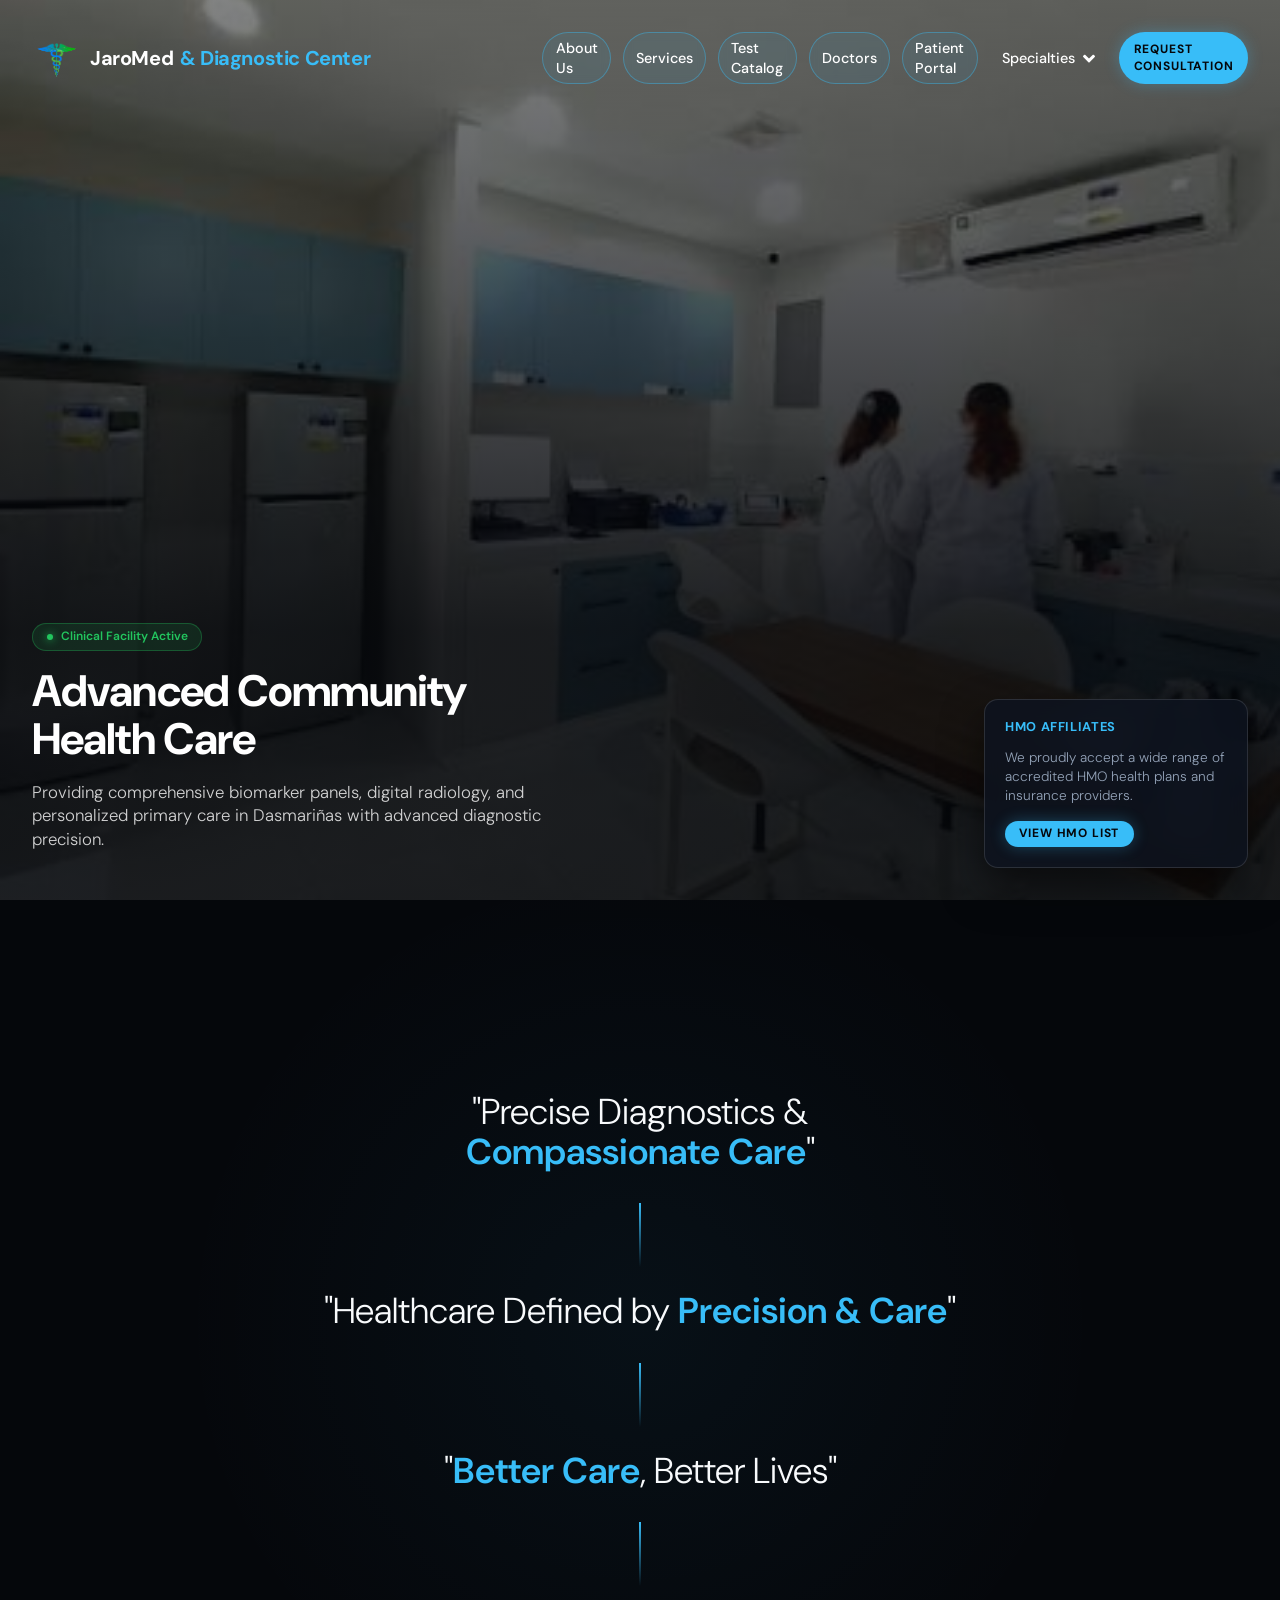
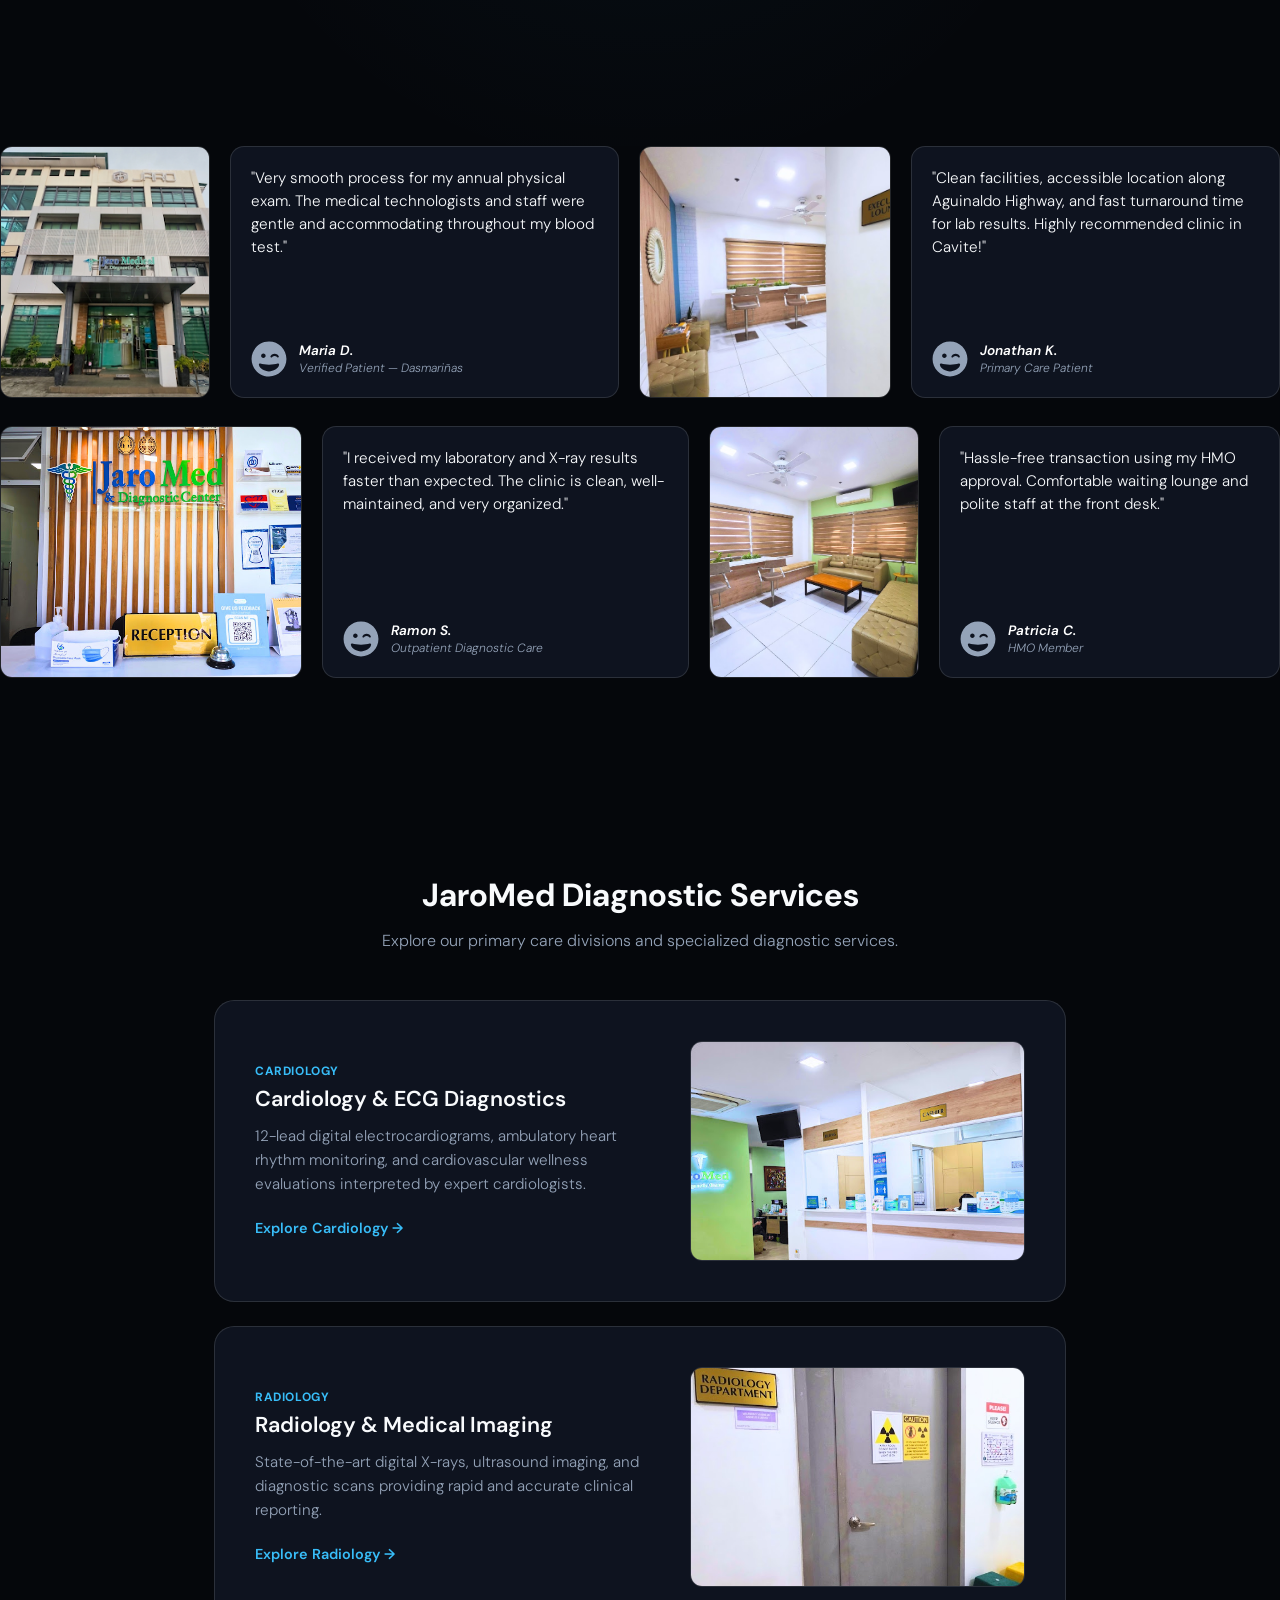
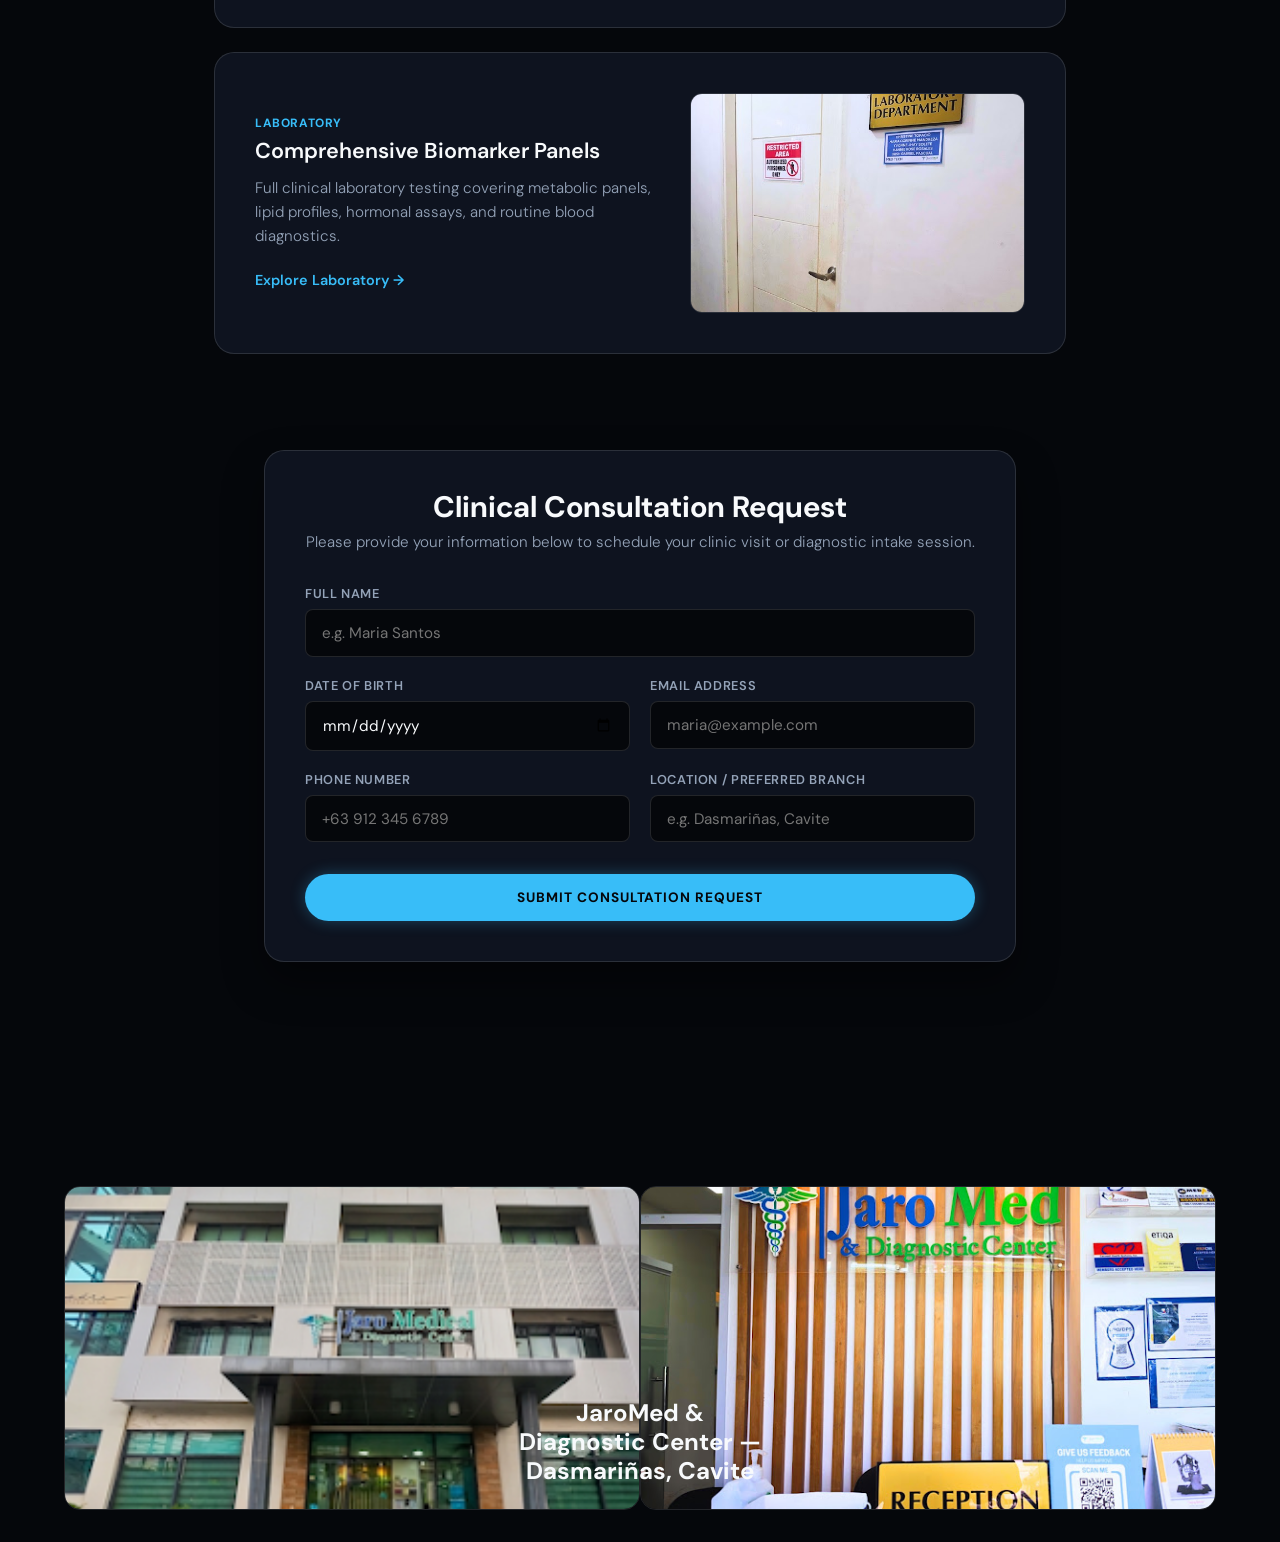
==== index.html @ 4ebae989 "Add files via upload" ====
﻿<!doctype html>
<html lang="en">
  <head>
    <meta charset="UTF-8" />
    <meta name="viewport" content="width=device-width, initial-scale=1.0" />
    <title>JaroMed & Diagnostic Center — Advanced Community Health Care</title>
    <link rel="preconnect" href="https://fonts.googleapis.com" />
    <link rel="preconnect" href="https://fonts.gstatic.com" crossorigin />
    <link
      href="https://fonts.googleapis.com/css2?family=DM+Sans:ital,opsz,wght@0,9..40,100..1000;1,9..40,100..1000&display=swap"
      rel="stylesheet"
    />
    <link rel="stylesheet" href="./style.css" />
    <style>
      /* Inline override to set jaromed-cover.jpg as the hero background */
      .hero {
        background-image:
          linear-gradient(to top, rgba(5, 7, 11, 0.9) 30%, rgba(5, 7, 11, 0.5)),
          url("jaromed-cover.jpg");
      }

      /* Styling for the three slogans in the brand section */
      .brand-slogans-container {
        display: flex;
        flex-direction: column;
        gap: 1.5rem;
        align-items: center;
      }

      .brand-slogan {
        font-weight: 300;
        font-size: 1.85rem;
        margin: 0;
        text-align: center;
        text-wrap: balance;
        color: var(--text-primary);
      }

      .brand-slogan strong {
        color: var(--accent);
        font-weight: 600;
      }
    </style>
  </head>

  <body>
    <header class="hero">
      <div class="logo">
        <img
          src="jaromed-symbol.png"
          alt="JaroMed Logo"
          style="width: 50px; height: 50px; object-fit: contain;"
        />
        <span>
          JaroMed
          <strong class="accent">& Diagnostic Center</strong>
        </span>
      </div>

      <nav class="nav">
        <a class="button button-outline" href="about.html">About Us</a>
        <a class="button button-outline" href="services.html">Services</a>
        <a class="button button-outline" href="catalog.html">Test Catalog</a>
        <a class="button button-outline" href="doctors.html">Doctors</a>
        <a class="button button-outline" href="portal.html">Patient Portal</a>
        <button
          class="button plans-button"
          command="toggle-popover"
          commandfor="menu"
        >
          Specialties
          <svg viewBox="0 0 320 512" width="12" aria-hidden="true">
            <path
              d="M143 352.3L7 216.3c-9.4-9.4-9.4-24.6 0-33.9l22.6-22.6c9.4-9.4 24.6-9.4 33.9 0l96.4 96.4 96.4-96.4c9.4-9.4 24.6-9.4 33.9 0l22.6 22.6c9.4 9.4 9.4 24.6 0 33.9l-136 136c-9.2 9.4-24.4 9.4-33.8 0z"
            />
          </svg>
        </button>
        <!-- Scrolls down to consultation sheet -->
        <a class="button button-solid" href="#consultation-sheet">
          Request Consultation
        </a>
      </nav>

      <div class="intro">
        <div class="status-pill">
          <span class="status-dot"></span>
          Clinical Facility Active
        </div>
        <h1>Advanced Community Health Care</h1>
        <p>
          Providing comprehensive biomarker panels, digital radiology, and personalized primary care in Dasmariñas with advanced diagnostic precision.
        </p>
      </div>

      <div class="invite">
        <div class="promo">
          <h2>HMO Affiliates</h2>
          <p>
            We proudly accept a wide range of accredited HMO health plans and insurance providers.
          </p>
          <a href="hmo.html" class="button button-solid">
            View HMO List
          </a>
        </div>
      </div>

      <!-- Dropdown menu items -->
      <menu id="menu" class="menu" popover>
        <li><a href="#cardiology-ai">Cardiology & ECG</a></li>
        <li><a href="#radiology-imaging">Radiology Division</a></li>
        <li><a href="#biomarker-genomics">Clinical Laboratory</a></li>
      </menu>
    </header>

    <!-- BRAND SECTION WITH THREE SLOGANS -->
    <section class="brand-sentence">
      <div class="brand-slogans-container">
        <h2 class="brand-slogan">
          "Precise Diagnostics & <strong>Compassionate Care</strong>"
        </h2>
        <h2 class="brand-slogan">
          "Healthcare Defined by <strong>Precision & Care</strong>"
        </h2>
        <h2 class="brand-slogan">
          "<strong>Better Care</strong>, Better Lives"
        </h2>
      </div>
    </section>

    <!-- PHOTO CAROUSEL FEATURING REALISTIC LOCAL PATIENT REVIEWS -->
    <section class="photos-and-quotes" id="photos-and-quotes">
      <div class="row row-1">
        <img
          src="jaromed-front.png"
          alt="JaroMed Exterior Facade"
        />
        <blockquote class="quote">
          <p>
            "Very smooth process for my annual physical exam. The medical technologists and staff were gentle and accommodating throughout my blood test."
          </p>

          <cite>
            <svg viewBox="0 0 496 512" width="100" class="avatar">
              <path
                d="M0 256c0 137 111 248 248 248s248-111 248-248S385 8 248 8 0 119 0 256zm200-48c0 17.7-14.3 32-32 32s-32-14.3-32-32 14.3-32 32-32 32 14.3 32 32zm168 25l-9.5-8.5c-14.8-13.2-46.2-13.2-61 0L288 233c-8.3 7.4-21.6.4-19.8-10.8 4-25.2 34.2-42.1 59.9-42.1S384 197 388 222.2c1.6 11-11.5 18.2-20 10.8zm-243.1 87.8C155.1 330.5 200 336 248 336s92.9-5.5 123.1-15.2c11.3-3.7 22.6 6 20.7 17.9-9.2 55-83.2 93.3-143.8 93.3s-134.5-38.3-143.8-93.3c-2-11.9 9.3-21.6 20.7-17.9z"
              />
            </svg>
            <div>
              <div class="name">Maria D.</div>
              <div>Verified Patient — Dasmariñas</div>
            </div>
          </cite>
        </blockquote>
        <img
          src="jaromed-executive-lounge.jpg"
          alt="JaroMed Executive Lounge"
        />
        <blockquote class="quote">
          <p>
            "Clean facilities, accessible location along Aguinaldo Highway, and fast turnaround time for lab results. Highly recommended clinic in Cavite!"
          </p>

          <cite>
            <svg viewBox="0 0 496 512" width="100" class="avatar">
              <path
                d="M0 256c0 137 111 248 248 248s248-111 248-248S385 8 248 8 0 119 0 256zm200-48c0 17.7-14.3 32-32 32s-32-14.3-32-32 14.3-32 32-32 32 14.3 32 32zm168 25l-9.5-8.5c-14.8-13.2-46.2-13.2-61 0L288 233c-8.3 7.4-21.6.4-19.8-10.8 4-25.2 34.2-42.1 59.9-42.1S384 197 388 222.2c1.6 11-11.5 18.2-20 10.8zm-243.1 87.8C155.1 330.5 200 336 248 336s92.9-5.5 123.1-15.2c11.3-3.7 22.6 6 20.7 17.9-9.2 55-83.2 93.3-143.8 93.3s-134.5-38.3-143.8-93.3c-2-11.9 9.3-21.6 20.7-17.9z"
              />
            </svg>
            <div>
              <div class="name">Jonathan K.</div>
              <div>Primary Care Patient</div>
            </div>
          </cite>
        </blockquote>
      </div>

      <div class="row row-2">
        <img
          src="jaromed-reception.jpg"
          alt="JaroMed Reception Counter"
        />
        <blockquote class="quote">
          <p>
            "I received my laboratory and X-ray results faster than expected. The clinic is clean, well-maintained, and very organized."
          </p>

          <cite>
            <svg viewBox="0 0 496 512" width="100" class="avatar">
              <path
                d="M0 256c0 137 111 248 248 248s248-111 248-248S385 8 248 8 0 119 0 256zm200-48c0 17.7-14.3 32-32 32s-32-14.3-32-32 14.3-32 32-32 32 14.3 32 32zm168 25l-9.5-8.5c-14.8-13.2-46.2-13.2-61 0L288 233c-8.3 7.4-21.6.4-19.8-10.8 4-25.2 34.2-42.1 59.9-42.1S384 197 388 222.2c1.6 11-11.5 18.2-20 10.8zm-243.1 87.8C155.1 330.5 200 336 248 336s92.9-5.5 123.1-15.2c11.3-3.7 22.6 6 20.7 17.9-9.2 55-83.2 93.3-143.8 93.3s-134.5-38.3-143.8-93.3c-2-11.9 9.3-21.6 20.7-17.9z"
              />
            </svg>
            <div>
              <div class="name">Ramon S.</div>
              <div>Outpatient Diagnostic Care</div>
            </div>
          </cite>
        </blockquote>
        <img
          src="jaromed-waiting-room.jpg"
          alt="JaroMed Patient Waiting Lounge"
        />
        <blockquote class="quote">
          <p>
            "Hassle-free transaction using my HMO approval. Comfortable waiting lounge and polite staff at the front desk."
          </p>

          <cite>
            <svg viewBox="0 0 496 512" width="100" class="avatar">
              <path
                d="M0 256c0 137 111 248 248 248s248-111 248-248S385 8 248 8 0 119 0 256zm200-48c0 17.7-14.3 32-32 32s-32-14.3-32-32 14.3-32 32-32 32 14.3 32 32zm168 25l-9.5-8.5c-14.8-13.2-46.2-13.2-61 0L288 233c-8.3 7.4-21.6.4-19.8-10.8 4-25.2 34.2-42.1 59.9-42.1S384 197 388 222.2c1.6 11-11.5 18.2-20 10.8zm-243.1 87.8C155.1 330.5 200 336 248 336s92.9-5.5 123.1-15.2c11.3-3.7 22.6 6 20.7 17.9-9.2 55-83.2 93.3-143.8 93.3s-134.5-38.3-143.8-93.3c-2-11.9 9.3-21.6 20.7-17.9z"
              />
            </svg>
            <div>
              <div class="name">Patricia C.</div>
              <div>HMO Member</div>
            </div>
          </cite>
        </blockquote>
      </div>
    </section>

    <!-- CORE DIAGNOSTIC SPECIALTIES SECTION -->
    <section class="specialties-info-section">
      <div class="specialties-container">
        <h2>JaroMed Diagnostic Services</h2>
        <p class="section-subtitle">
          Explore our primary care divisions and specialized diagnostic services.
        </p>

        <!-- Specialty 1: Cardiology AI -->
        <div class="specialty-card" id="cardiology-ai">
          <div class="specialty-content">
            <span class="specialty-tag">Cardiology</span>
            <h3>Cardiology & ECG Diagnostics</h3>
            <p>
              12-lead digital electrocardiograms, ambulatory heart rhythm monitoring, and cardiovascular wellness evaluations interpreted by expert cardiologists.
            </p>
            <a href="cardiology.html" class="link-btn">Explore Cardiology →</a>
          </div>
          <div class="specialty-image-wrapper">
            <img
              src="jaromed-frontdesk.jpg"
              alt="JaroMed Consultation Area"
            />
          </div>
        </div>

        <!-- Specialty 2: Radiology & Imaging -->
        <div class="specialty-card" id="radiology-imaging">
          <div class="specialty-content">
            <span class="specialty-tag">Radiology</span>
            <h3>Radiology & Medical Imaging</h3>
            <p>
              State-of-the-art digital X-rays, ultrasound imaging, and diagnostic scans providing rapid and accurate clinical reporting.
            </p>
            <a href="radiology.html" class="link-btn">Explore Radiology →</a>
          </div>
          <div class="specialty-image-wrapper">
            <img
              src="jaromed-radiology.jpg"
              alt="JaroMed Radiology Department"
            />
          </div>
        </div>

        <!-- Specialty 3: Biomarker Genomics -->
        <div class="specialty-card" id="biomarker-genomics">
          <div class="specialty-content">
            <span class="specialty-tag">Laboratory</span>
            <h3>Comprehensive Biomarker Panels</h3>
            <p>
              Full clinical laboratory testing covering metabolic panels, lipid profiles, hormonal assays, and routine blood diagnostics.
            </p>
            <a href="genomics.html" class="link-btn">Explore Laboratory →</a>
          </div>
          <div class="specialty-image-wrapper">
            <img
              src="jaromed-laboratory.jpg"
              alt="JaroMed Laboratory Department"
            />
          </div>
        </div>
      </div>
    </section>

    <!-- CONSULTATION SHEET -->
    <section class="consultation-section" id="consultation-sheet">
      <div class="consultation-card">
        <div class="consultation-header">
          <h2>Clinical Consultation Request</h2>
          <p>
            Please provide your information below to schedule your clinic visit or diagnostic intake session.
          </p>
        </div>

        <form
          id="consultation-form"
          class="consultation-form"
          onsubmit="handleFormSubmit(event)"
        >
          <div class="form-group">
            <label for="fullName">Full Name</label>
            <input
              type="text"
              id="fullName"
              placeholder="e.g. Maria Santos"
              required
            />
          </div>

          <div class="form-row">
            <div class="form-group">
              <label for="dob">Date of Birth</label>
              <input type="date" id="dob" required />
            </div>

            <div class="form-group">
              <label for="email">Email Address</label>
              <input
                type="email"
                id="email"
                placeholder="maria@example.com"
                required
              />
            </div>
          </div>

          <div class="form-row">
            <div class="form-group">
              <label for="phone">Phone Number</label>
              <input
                type="tel"
                id="phone"
                placeholder="+63 912 345 6789"
                required
              />
            </div>

            <div class="form-group">
              <label for="location">Location / Preferred Branch</label>
              <input
                type="text"
                id="location"
                placeholder="e.g. Dasmariñas, Cavite"
                required
              />
            </div>
          </div>

          <button
            type="submit"
            class="button button-solid submit-consultation-btn"
          >
            Submit Consultation Request
          </button>
        </form>
      </div>
    </section>

    <footer>
      <img
        src="jaromed-front.png"
        alt="JaroMed Facility Exterior"
      />
      <img
        src="jaromed-reception.jpg"
        alt="JaroMed Reception Area"
      />
      <p>JaroMed & Diagnostic Center — Dasmariñas, Cavite</p>
    </footer>

    <!-- Form Reset Script Handler -->
    <script>
      function handleFormSubmit(event) {
        event.preventDefault();
        alert('Consultation request submitted successfully! We will contact you shortly.');
        document.getElementById('consultation-form').reset();
      }
    </script>
  </body>
</html>
---- style.css ----
﻿*, *::before, *::after {
  box-sizing: border-box;
}

:root {
  --bg-dark: #05070b;
  --surface: #0e131f;
  --surface-border: rgba(255, 255, 255, 0.12);
  --accent: #38bdf8;
  --accent-glow: rgba(56, 189, 248, 0.25);
  --neon-green: #22c55e;
  --text-primary: #f8fafc;
  --text-secondary: #94a3b8;
}

html {
  scroll-behavior: smooth;
}

body {
  margin: 0;
  font-family: "DM Sans", sans-serif;
  font-optical-sizing: auto;
  font-weight: 300;
  line-height: 1.4;
  overflow-x: clip;
  background-color: var(--bg-dark);
  color: var(--text-primary);
}

.logo {
  display: flex;
  align-items: center;
  gap: 0.5rem;
  font-weight: 700;
  font-size: 1.25rem;
  letter-spacing: -0.02em;
  color: white;

  svg {
    stroke: var(--accent);
  }

  .accent {
    color: var(--accent);
    margin-left: 2px;
  }
}

.button {
  border: 0;
  font: inherit;
  color: white;
  background: none;
  text-decoration: none;
  display: inline-flex;
  align-items: center;
  gap: 0.5rem;
  border-radius: 999px;
  padding: 0.35em 0.85em;
  font-size: 0.9rem;
  font-weight: 500;
  cursor: pointer;
  transition: all 0.2s ease;

  &:hover,
  &:focus {
    background-color: rgba(255, 255, 255, 0.15);
  }

  svg {
    fill: currentColor;
  }
}

.button-outline {
  border: 1px solid rgba(56, 189, 248, 0.4);
  background-color: rgba(56, 189, 248, 0.08);
  backdrop-filter: blur(4px);

  &:hover,
  &:focus {
    background-color: rgba(56, 189, 248, 0.2);
    border-color: var(--accent);
  }
}

.button-solid {
  background: var(--accent);
  color: #05070b;
  text-transform: uppercase;
  font-size: 0.75rem;
  padding: 0.4em 1.2em;
  letter-spacing: 0.07em;
  font-weight: 700;
  box-shadow: 0 0 15px rgba(56, 189, 248, 0.3);

  &:focus,
  &:hover {
    background: white;
    color: #05070b;
    box-shadow: 0 0 20px rgba(255, 255, 255, 0.5);
  }
}

h1,
h2,
h3 {
  margin: 0 0 1em 0;
  line-height: 1.1;
}

.hero {
  background-color: var(--bg-dark);
  color: white;
  background-image:
    linear-gradient(to top, rgba(5, 7, 11, 0.85) 20%, rgba(5, 7, 11, 0.3)),
    url("https://images.unsplash.com/photo-1576091160550-2173dba999ef?crop=entropy&cs=srgb&fm=jpg&q=85");
  background-size: cover;
  background-position: center;
  height: 100dvh;
  padding: 2rem;
  display: grid;
  grid-template-columns: 1fr 1fr;
  grid-template-rows: auto 1fr;

  @media (width < 600px) {
    grid-template-columns: 1fr;
    grid-template-rows: min-content;
    gap: 1.5rem;

    .nav,
    .logo,
    .invite {
      place-self: start center;
    }
    .intro {
      text-align: center;
    }
    .promo {
      width: 100%;
    }
  }
}

.nav {
  place-self: start end;
  display: flex;
  gap: 0.75rem;
}

.plans-button {
  anchor-name: --plans-button-anchor;
}

.menu {
  position-anchor: --plans-button-anchor;
  position: absolute;
  position-area: block-end span-inline-start;
  margin: 0.35rem 0 0 0;
  background-color: rgba(14, 19, 31, 0.95);
  border: 1px solid var(--surface-border);
  backdrop-filter: blur(12px);
  border-radius: 10px;
  padding: 0.5rem;
  list-style: none;

  a {
    display: block;
    text-decoration: none;
    padding: 0.4rem 0.8rem;
    color: var(--text-primary);
    border-radius: 6px;
    font-size: 0.9rem;

    &:hover,
    &:focus {
      background: var(--surface-border);
      color: var(--accent);
    }
  }
}

.intro {
  place-self: end start;
  max-width: 55ch;

  .status-pill {
    display: inline-flex;
    align-items: center;
    gap: 0.5rem;
    padding: 0.3rem 0.85rem;
    background: rgba(34, 197, 94, 0.12);
    color: var(--neon-green);
    border: 1px solid rgba(34, 197, 94, 0.3);
    border-radius: 50px;
    font-size: 0.75rem;
    font-weight: 600;
    margin-bottom: 1rem;
  }

  .status-dot {
    width: 6px;
    height: 6px;
    background: var(--neon-green);
    border-radius: 50%;
    box-shadow: 0 0 8px var(--neon-green);
  }

  h1 {
    margin: 0 0 0.5rem 0;
    font-weight: 700;
    font-size: 2.75rem;
    letter-spacing: -0.02em;
  }

  p {
    opacity: 0.8;
    font-size: 1.05rem;
  }
}

.invite {
  place-self: end end;
}

.promo {
  background: rgba(14, 19, 31, 0.85);
  border: 1px solid var(--surface-border);
  backdrop-filter: blur(12px);
  padding: 1.25rem;
  border-radius: 14px;
  width: 24ch;
  box-shadow: 0 20px 40px rgba(0, 0, 0, 0.5);

  h2 {
    text-transform: uppercase;
    color: var(--accent);
    font-size: 0.8rem;
    letter-spacing: 0.05em;
    margin-bottom: 0.5rem;
  }

  p {
    font-size: 0.85rem;
    color: var(--text-secondary);
    margin-bottom: 1rem;

    s {
      opacity: 0.6;
    }
  }
}

.brand-sentence {
  text-align: center;
  padding: 12rem 1rem 10rem;
  background: radial-gradient(circle at 50% 50%, rgba(56, 189, 248, 0.05) 0%, transparent 60%);

  h2 {
    text-align: center;
    font-weight: 300;
    text-wrap: balance;
    max-inline-size: 28ch;
    margin-inline: auto;
    font-size: 2.25rem;

    strong {
      color: var(--accent);
      font-weight: 600;
    }

    &::after {
      content: "";
      display: block;
      margin: 2rem auto 0;
      width: 2px;
      background: linear-gradient(to bottom, var(--accent), transparent);
      height: 4rem;
    }
  }
}

.photos-and-quotes {
  margin-block-end: 12rem;
}

@property --left-fade {
  syntax: "<length>";
  inherits: false;
  initial-value: 0;
}

@property --right-fade {
  syntax: "<length>";
  inherits: false;
  initial-value: 0;
}

@keyframes scrollfade {
  0% {
    --left-fade: 0;
  }
  10%,
  100% {
    --left-fade: 3rem;
  }
  0%,
  90% {
    --right-fade: 3rem;
  }
  100% {
    --right-fade: 0;
  }
}

.row {
  display: flex;
  gap: 1.25rem;
  margin-block-end: 1.25rem;
  padding-block-end: 0.5rem;
  overflow-x: auto;
  overflow-y: clip;
  block-size: 260px;
  position: relative;
  mask: linear-gradient(
    to right,
    #0000,
    #ffff var(--left-fade) calc(100% - var(--right-fade)),
    #0000
  );
  animation: scrollfade;
  animation-timeline: --scrollfade;
  scroll-timeline: --scrollfade x;

  &::-webkit-scrollbar {
    display: none;
  }

  img {
    object-fit: cover;
    max-height: 260px;
    flex-shrink: 0;
    border-radius: 12px;
    border: 1px solid var(--surface-border);
  }

  .quote {
    margin: 0;
    display: flex;
    flex-direction: column;
    gap: 1rem;
    min-inline-size: 280px;
    background: var(--surface);
    border: 1px solid var(--surface-border);
    border-radius: 14px;
    padding: 1.25rem;

    p {
      margin: 0;
      font-size: 0.95rem;
      color: var(--text-primary);
      line-height: 1.5;
    }

    cite {
      margin-block-start: auto;
      display: flex;
      align-items: center;
      gap: 0.75rem;

      svg {
        width: 36px;
        height: 36px;
        fill: var(--text-secondary);
      }

      .name {
        font-weight: 600;
        color: white;
        font-size: 0.85rem;
      }

      div div:last-child {
        font-size: 0.75rem;
        color: var(--text-secondary);
      }
    }
  }
}

.row-1 {
  img:nth-of-type(1) {
    aspect-ratio: 1/1.2;
  }
  img:nth-of-type(2) {
    aspect-ratio: 1;
  }
  img:nth-of-type(3) {
    aspect-ratio: 1.3/1;
  }
}

.row-2 {
  img:nth-of-type(1) {
    aspect-ratio: 1.2/1;
  }
  img:nth-of-type(2) {
    aspect-ratio: 1/1.2;
  }
}

/* Specialties Info Section Styles */
.specialties-info-section {
  max-width: 900px;
  margin: 0 auto 6rem;
  padding: 0 1.5rem;
}

.specialties-container h2 {
  font-size: 2rem;
  font-weight: 700;
  text-align: center;
  margin-bottom: 0.5rem;
}

.section-subtitle {
  text-align: center;
  color: var(--text-secondary);
  margin-bottom: 3rem;
  font-size: 1rem;
}

.specialty-card {
  display: grid;
  grid-template-columns: 1.2fr 1fr;
  gap: 2rem;
  align-items: center;
  background: var(--surface);
  border: 1px solid var(--surface-border);
  border-radius: 20px;
  padding: 2.5rem;
  margin-bottom: 1.5rem;
  backdrop-filter: blur(12px);
  transition: border-color 0.2s ease;
}

.specialty-card:hover {
  border-color: var(--accent);
}

.specialty-tag {
  font-size: 0.75rem;
  font-weight: 700;
  text-transform: uppercase;
  color: var(--accent);
  letter-spacing: 0.05em;
  display: block;
  margin-bottom: 0.5rem;
}

.specialty-card h3 {
  font-size: 1.35rem;
  font-weight: 600;
  margin-bottom: 0.75rem;
  color: var(--text-primary);
}

.specialty-card p {
  color: var(--text-secondary);
  font-size: 0.95rem;
  line-height: 1.6;
  margin: 0 0 1.25rem 0;
}

.link-btn {
  display: inline-block;
  color: var(--accent);
  text-decoration: none;
  font-weight: 600;
  font-size: 0.9rem;
  transition: opacity 0.2s ease;
}

.link-btn:hover {
  opacity: 0.8;
  text-decoration: underline;
}

.specialty-image-wrapper {
  width: 100%;
  height: 220px;
  border-radius: 12px;
  overflow: hidden;
  border: 1px solid var(--surface-border);
}

.specialty-image-wrapper img {
  width: 100%;
  height: 100%;
  object-fit: cover;
  transition: transform 0.3s ease;
}

.specialty-card:hover .specialty-image-wrapper img {
  transform: scale(1.03);
}

@media (max-width: 768px) {
  .specialty-card {
    grid-template-columns: 1fr;
    padding: 1.75rem;
  }
  .specialty-image-wrapper {
    height: 180px;
  }
}

/* Consultation Section Styling */
.consultation-section {
  max-width: 800px;
  margin: 0 auto 10rem;
  padding: 0 1.5rem;
}

.consultation-card {
  background: var(--surface);
  border: 1px solid var(--surface-border);
  backdrop-filter: blur(12px);
  border-radius: 20px;
  padding: 2.5rem;
  box-shadow: 0 20px 40px rgba(0, 0, 0, 0.4);
}

.consultation-header {
  text-align: center;
  margin-bottom: 2rem;
}

.consultation-header h2 {
  font-size: 1.85rem;
  font-weight: 700;
  margin-bottom: 0.5rem;
  color: var(--text-primary);
}

.consultation-header p {
  color: var(--text-secondary);
  font-size: 0.95rem;
  margin: 0;
}

.consultation-form {
  display: flex;
  flex-direction: column;
  gap: 1.25rem;
}

.form-group {
  display: flex;
  flex-direction: column;
  gap: 0.4rem;
}

.form-row {
  display: grid;
  grid-template-columns: 1fr 1fr;
  gap: 1.25rem;
}

@media (max-width: 600px) {
  .form-row {
    grid-template-columns: 1fr;
  }
}

.consultation-form label {
  font-size: 0.8rem;
  font-weight: 600;
  text-transform: uppercase;
  letter-spacing: 0.05em;
  color: var(--text-secondary);
}

.consultation-form input {
  background: var(--bg-dark);
  border: 1px solid var(--surface-border);
  border-radius: 8px;
  padding: 0.8rem 1rem;
  color: var(--text-primary);
  font-family: inherit;
  font-size: 0.95rem;
  outline: none;
  transition: border-color 0.2s ease;
}

.consultation-form input:focus {
  border-color: var(--accent);
}

.submit-consultation-btn {
  width: 100%;
  justify-content: center;
  padding: 0.85rem 1rem;
  margin-top: 0.75rem;
  font-size: 0.85rem;
}

/* Sub-Page Layout Styles */
.page-nav {
  display: flex;
  justify-content: space-between;
  align-items: center;
  padding: 1.5rem 3rem;
  background: rgba(14, 19, 31, 0.8);
  backdrop-filter: blur(12px);
  border-bottom: 1px solid var(--surface-border);
  position: sticky;
  top: 0;
  z-index: 100;
}

.specialty-detail-container {
  max-width: 1000px;
  margin: 4rem auto;
  padding: 0 2rem;
}

.detail-header {
  text-align: center;
  margin-bottom: 3rem;
}

.detail-header h1 {
  font-size: 2.75rem;
  font-weight: 700;
  margin: 0.5rem 0 1rem;
}

.lead-text {
  font-size: 1.15rem;
  color: var(--text-secondary);
  max-width: 650px;
  margin: 0 auto;
}

.detail-hero-image {
  width: 100%;
  height: 380px;
  border-radius: 20px;
  overflow: hidden;
  border: 1px solid var(--surface-border);
  margin-bottom: 3rem;
}

.detail-hero-image img {
  width: 100%;
  height: 100%;
  object-fit: cover;
}

.detail-grid {
  display: grid;
  grid-template-columns: repeat(auto-fit, minmax(280px, 1fr));
  gap: 1.5rem;
  margin-bottom: 4rem;
}

.detail-card {
  background: var(--surface);
  border: 1px solid var(--surface-border);
  border-radius: 16px;
  padding: 2rem;
  backdrop-filter: blur(12px);
}

.detail-card h3 {
  font-size: 1.25rem;
  color: var(--accent);
  margin-bottom: 0.75rem;
}

.detail-card p {
  color: var(--text-secondary);
  font-size: 0.95rem;
  line-height: 1.6;
  margin: 0;
}

.detail-cta {
  background: radial-gradient(circle at 50% 50%, rgba(56, 189, 248, 0.1) 0%, transparent 70%), var(--surface);
  border: 1px solid var(--surface-border);
  border-radius: 20px;
  padding: 3rem 2rem;
  text-align: center;
  margin-bottom: 6rem;
}

.detail-cta h2 {
  font-size: 1.85rem;
  margin-bottom: 0.5rem;
}

.detail-cta p {
  color: var(--text-secondary);
  margin-bottom: 1.5rem;
}

/* HMO Partner List Styling */
.hmo-badge-grid {
  display: grid;
  grid-template-columns: repeat(auto-fill, minmax(140px, 1fr));
  gap: 1rem;
  margin-top: 1.5rem;
}

.hmo-badge {
  background: var(--bg-dark);
  border: 1px solid var(--surface-border);
  border-radius: 10px;
  padding: 0.8rem 1rem;
  text-align: center;
  font-size: 0.9rem;
  font-weight: 600;
  color: var(--text-primary);
  transition: border-color 0.2s ease;
}

.hmo-badge:hover {
  border-color: var(--accent);
}

footer {
  display: grid;
  place-items: end center;
  height: 420px;
  position: relative;
  padding-bottom: 2rem;

  img {
    width: 45%;
    aspect-ratio: 16/9;
    object-fit: cover;
    border-radius: 16px;
    border: 1px solid var(--surface-border);
    position: absolute;
    bottom: 2rem;
    animation-timeline: view(block);
    animation-range: entry-crossing 80% entry-crossing 120%;

    &:nth-child(1) {
      animation-name: --img-move-out-left;
      left: 5%;
      transform-origin: bottom left;
    }
    &:nth-child(2) {
      animation-name: --img-move-out-right;
      right: 5%;
      transform-origin: bottom right;
    }
  }

  p {
    width: 250px;
    font-size: 1.5rem;
    line-height: 1.2;
    margin-inline: auto;
    text-align: center;
    font-weight: 700;
    color: var(--text-primary);
    position: relative;
    z-index: 2;
  }
}

@keyframes --img-move-out-left {
  100% {
    left: -30dvi;
    rotate: -6deg;
  }
}

@keyframes --img-move-out-right {
  100% {
    right: -30dvi;
    rotate: 6deg;
  }
}
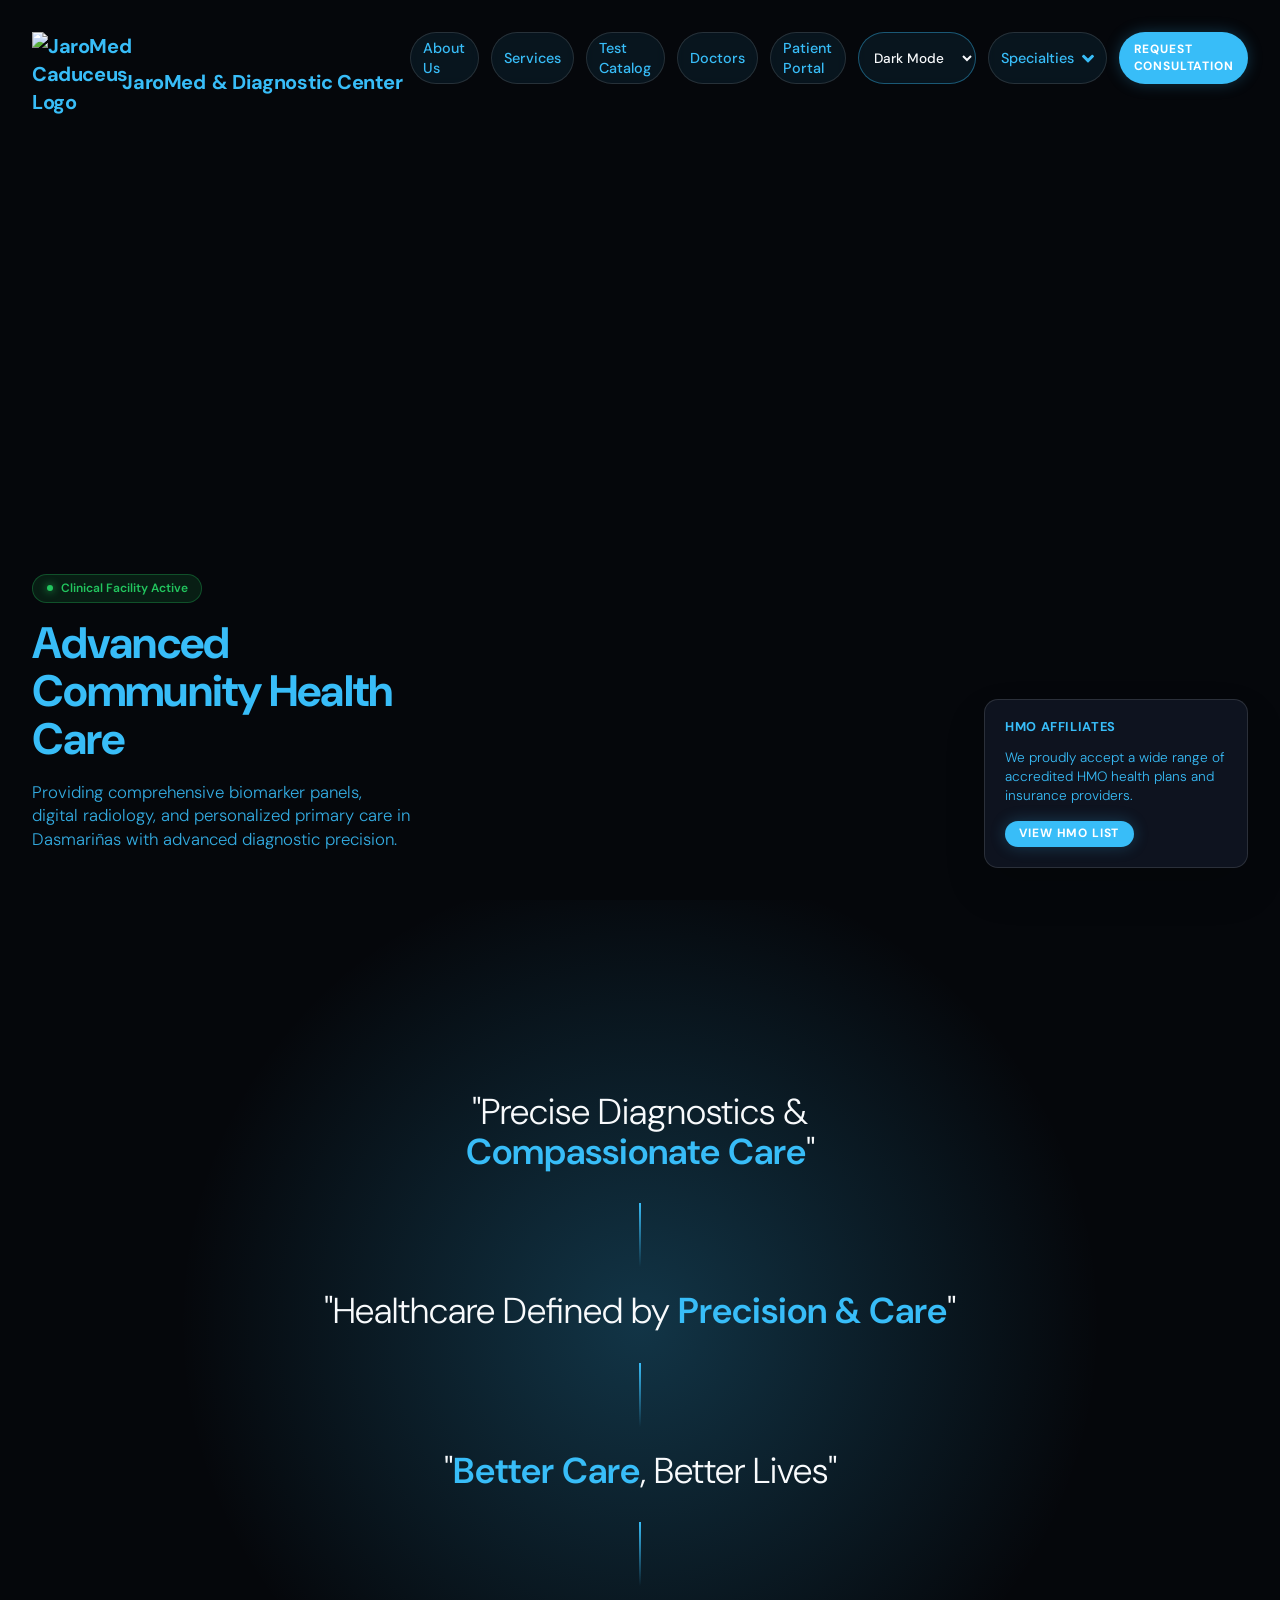
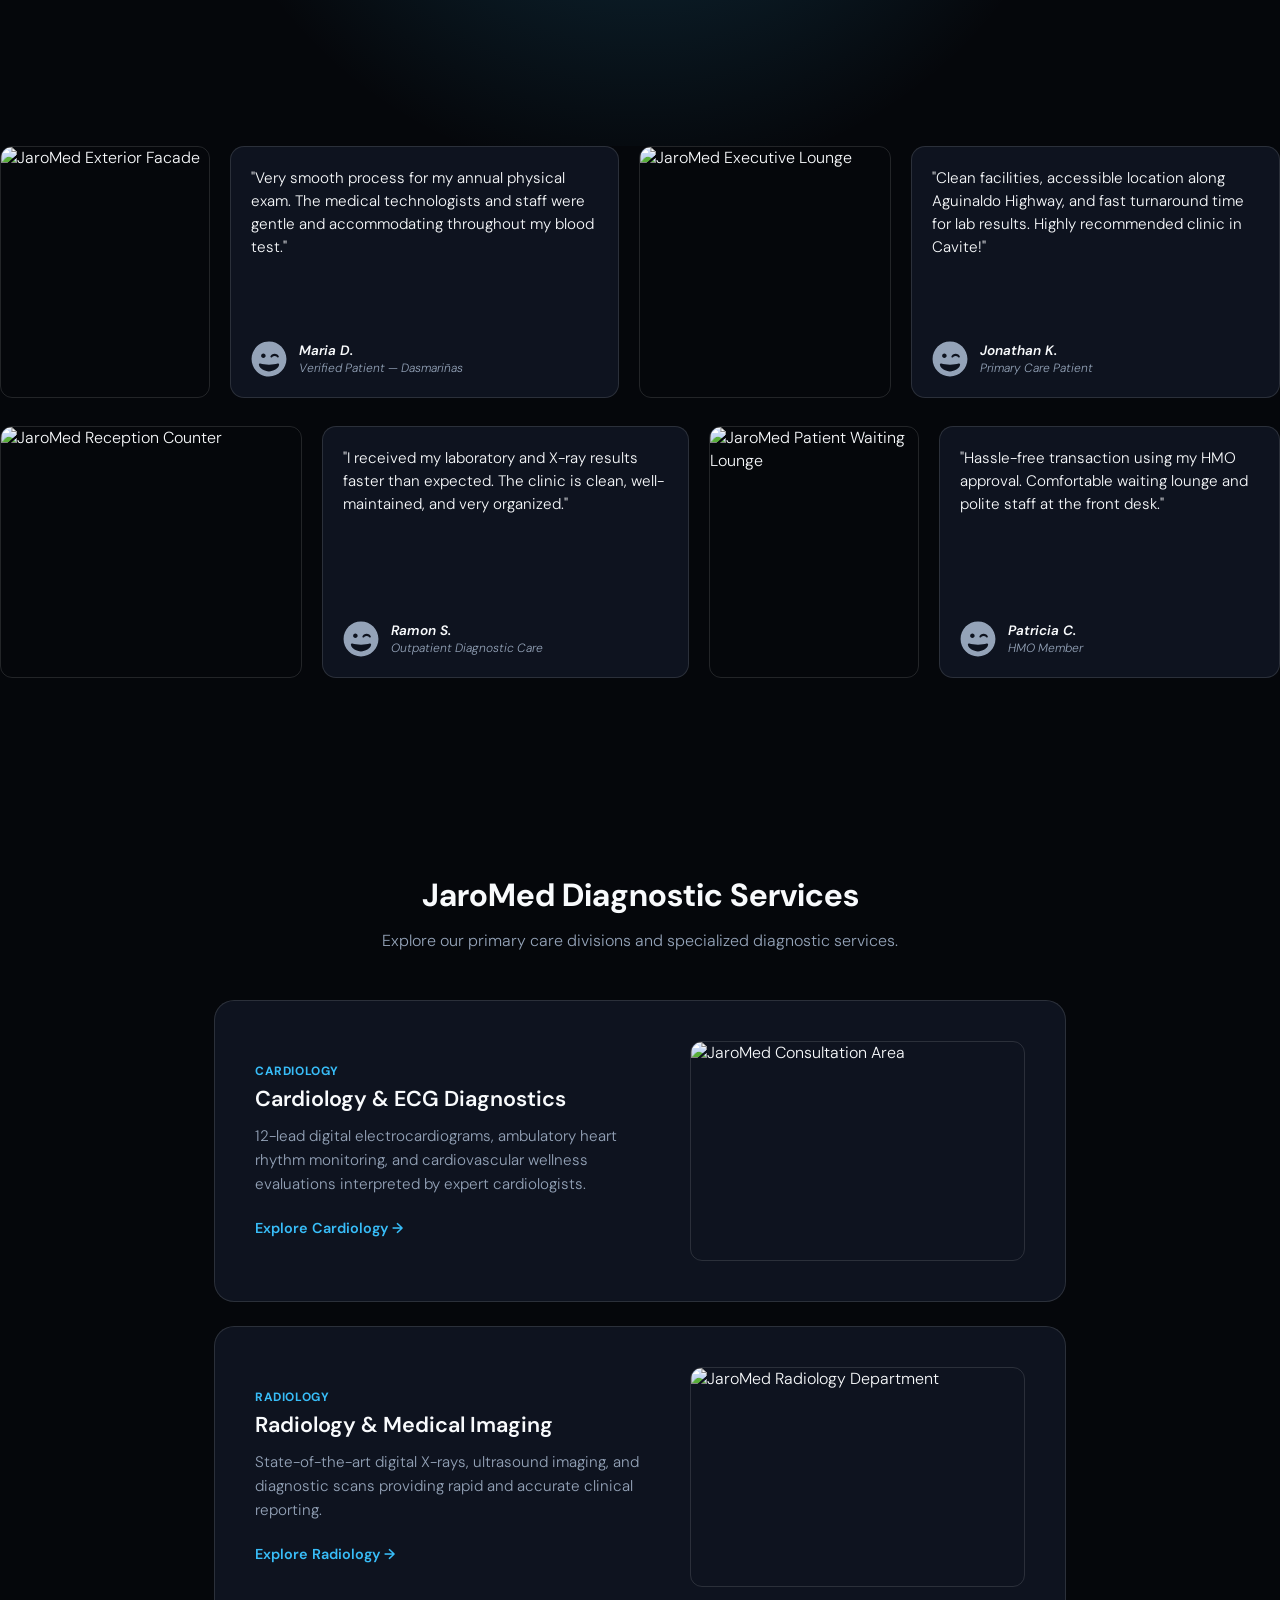
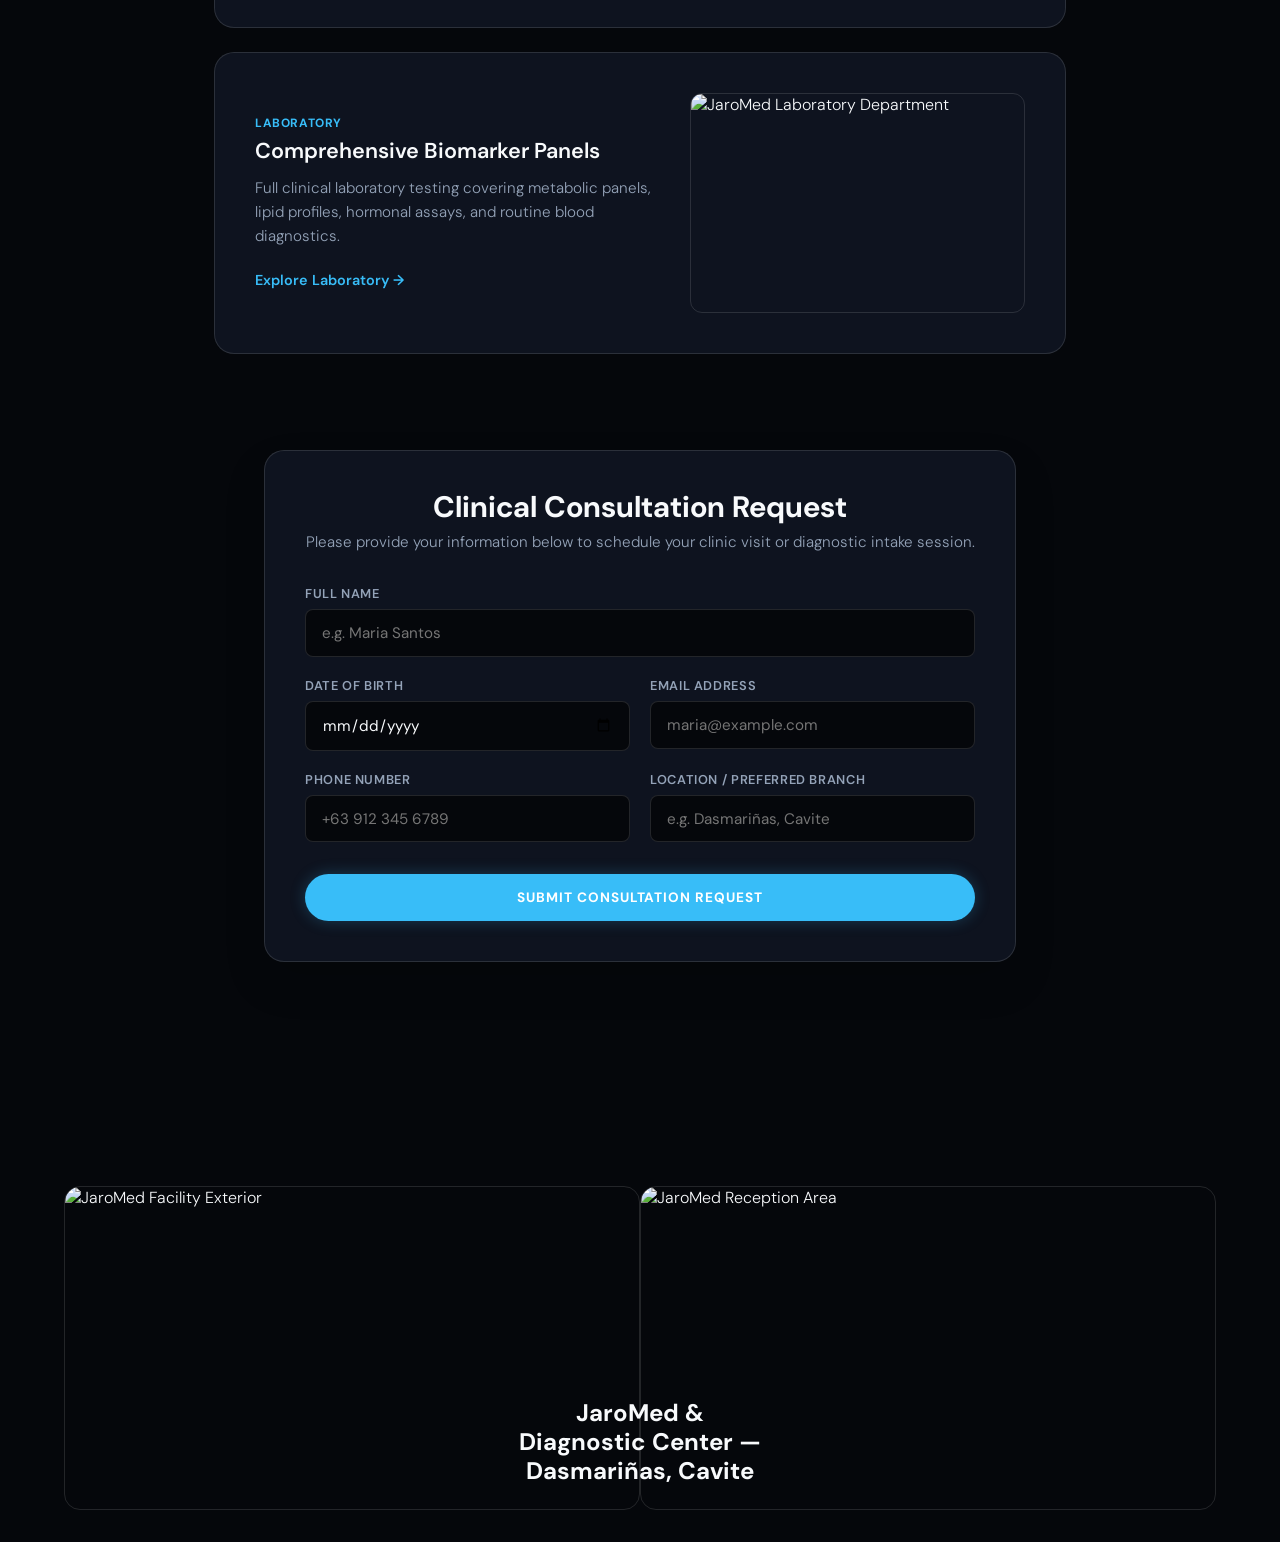
==== commit 94369239: "Add files via upload" ====
--- a/index.html
+++ b/index.html
@@ -12,14 +12,14 @@
     />
     <link rel="stylesheet" href="./style.css" />
     <style>
-      /* Inline override to set jaromed-cover.jpg as the hero background */
       .hero {
         background-image:
           linear-gradient(to top, rgba(5, 7, 11, 0.9) 30%, rgba(5, 7, 11, 0.5)),
-          url("jaromed-cover.jpg");
-      }
-
-      /* Styling for the three slogans in the brand section */
+          url("assets/images/jaromed-cover.webp");
+        background-size: cover;
+        background-position: center;
+      }
+
       .brand-slogans-container {
         display: flex;
         flex-direction: column;
@@ -40,6 +40,26 @@
         color: var(--accent);
         font-weight: 600;
       }
+
+      .theme-select-btn {
+        background: rgba(56, 189, 248, 0.08);
+        border: 1px solid rgba(56, 189, 248, 0.4);
+        color: var(--text-primary);
+        font-family: inherit;
+        font-size: 0.85rem;
+        font-weight: 500;
+        padding: 0.35em 0.85em;
+        border-radius: 999px;
+        cursor: pointer;
+        backdrop-filter: blur(4px);
+        outline: none;
+        transition: all 0.2s ease;
+      }
+
+      .theme-select-btn:hover {
+        background-color: rgba(56, 189, 248, 0.2);
+        border-color: var(--accent);
+      }
     </style>
   </head>
 
@@ -47,9 +67,9 @@
     <header class="hero">
       <div class="logo">
         <img
-          src="jaromed-symbol.png"
-          alt="JaroMed Logo"
-          style="width: 50px; height: 50px; object-fit: contain;"
+          src="assets/images/jaromed-symbol.webp"
+          alt="JaroMed Caduceus Logo"
+          style="width: 100px; height: 100px; object-fit: contain;"
         />
         <span>
           JaroMed
@@ -63,6 +83,12 @@
         <a class="button button-outline" href="catalog.html">Test Catalog</a>
         <a class="button button-outline" href="doctors.html">Doctors</a>
         <a class="button button-outline" href="portal.html">Patient Portal</a>
+
+        <select id="themeSelect" onchange="setTheme(this.value)" class="theme-select-btn">
+          <option value="dark" style="background: #0e131f; color: #fff;">Dark Mode</option>
+          <option value="light" style="background: #0e131f; color: #fff;">Light Mode</option>
+        </select>
+
         <button
           class="button plans-button"
           command="toggle-popover"
@@ -75,7 +101,6 @@
             />
           </svg>
         </button>
-        <!-- Scrolls down to consultation sheet -->
         <a class="button button-solid" href="#consultation-sheet">
           Request Consultation
         </a>
@@ -104,7 +129,6 @@
         </div>
       </div>
 
-      <!-- Dropdown menu items -->
       <menu id="menu" class="menu" popover>
         <li><a href="#cardiology-ai">Cardiology & ECG</a></li>
         <li><a href="#radiology-imaging">Radiology Division</a></li>
@@ -112,7 +136,6 @@
       </menu>
     </header>
 
-    <!-- BRAND SECTION WITH THREE SLOGANS -->
     <section class="brand-sentence">
       <div class="brand-slogans-container">
         <h2 class="brand-slogan">
@@ -127,11 +150,10 @@
       </div>
     </section>
 
-    <!-- PHOTO CAROUSEL FEATURING REALISTIC LOCAL PATIENT REVIEWS -->
     <section class="photos-and-quotes" id="photos-and-quotes">
       <div class="row row-1">
         <img
-          src="jaromed-front.png"
+          src="assets/images/jaromed-front.webp"
           alt="JaroMed Exterior Facade"
         />
         <blockquote class="quote">
@@ -152,7 +174,7 @@
           </cite>
         </blockquote>
         <img
-          src="jaromed-executive-lounge.jpg"
+          src="assets/images/jaromed-executive-lounge.webp"
           alt="JaroMed Executive Lounge"
         />
         <blockquote class="quote">
@@ -176,7 +198,7 @@
 
       <div class="row row-2">
         <img
-          src="jaromed-reception.jpg"
+          src="assets/images/jaromed-reception.webp"
           alt="JaroMed Reception Counter"
         />
         <blockquote class="quote">
@@ -197,7 +219,7 @@
           </cite>
         </blockquote>
         <img
-          src="jaromed-waiting-room.jpg"
+          src="assets/images/jaromed-waiting-room.webp"
           alt="JaroMed Patient Waiting Lounge"
         />
         <blockquote class="quote">
@@ -220,7 +242,6 @@
       </div>
     </section>
 
-    <!-- CORE DIAGNOSTIC SPECIALTIES SECTION -->
     <section class="specialties-info-section">
       <div class="specialties-container">
         <h2>JaroMed Diagnostic Services</h2>
@@ -228,7 +249,6 @@
           Explore our primary care divisions and specialized diagnostic services.
         </p>
 
-        <!-- Specialty 1: Cardiology AI -->
         <div class="specialty-card" id="cardiology-ai">
           <div class="specialty-content">
             <span class="specialty-tag">Cardiology</span>
@@ -240,13 +260,12 @@
           </div>
           <div class="specialty-image-wrapper">
             <img
-              src="jaromed-frontdesk.jpg"
+              src="assets/images/jaromed-frontdesk.webp"
               alt="JaroMed Consultation Area"
             />
           </div>
         </div>
 
-        <!-- Specialty 2: Radiology & Imaging -->
         <div class="specialty-card" id="radiology-imaging">
           <div class="specialty-content">
             <span class="specialty-tag">Radiology</span>
@@ -258,13 +277,12 @@
           </div>
           <div class="specialty-image-wrapper">
             <img
-              src="jaromed-radiology.jpg"
+              src="assets/images/jaromed-radiology.webp"
               alt="JaroMed Radiology Department"
             />
           </div>
         </div>
 
-        <!-- Specialty 3: Biomarker Genomics -->
         <div class="specialty-card" id="biomarker-genomics">
           <div class="specialty-content">
             <span class="specialty-tag">Laboratory</span>
@@ -276,7 +294,7 @@
           </div>
           <div class="specialty-image-wrapper">
             <img
-              src="jaromed-laboratory.jpg"
+              src="assets/images/jaromed-laboratory.webp"
               alt="JaroMed Laboratory Department"
             />
           </div>
@@ -284,7 +302,6 @@
       </div>
     </section>
 
-    <!-- CONSULTATION SHEET -->
     <section class="consultation-section" id="consultation-sheet">
       <div class="consultation-card">
         <div class="consultation-header">
@@ -360,18 +377,32 @@
 
     <footer>
       <img
-        src="jaromed-front.png"
+        src="assets/images/jaromed-front.webp"
         alt="JaroMed Facility Exterior"
       />
       <img
-        src="jaromed-reception.jpg"
+        src="assets/images/jaromed-reception.webp"
         alt="JaroMed Reception Area"
       />
       <p>JaroMed & Diagnostic Center — Dasmariñas, Cavite</p>
     </footer>
 
-    <!-- Form Reset Script Handler -->
     <script>
+      function setTheme(theme) {
+        if (theme === 'dark') {
+          document.documentElement.removeAttribute('data-theme');
+        } else {
+          document.documentElement.setAttribute('data-theme', theme);
+        }
+        localStorage.setItem('jaromed-theme', theme);
+      }
+
+      (function initTheme() {
+        const savedTheme = localStorage.getItem('jaromed-theme') || 'dark';
+        document.getElementById('themeSelect').value = savedTheme;
+        setTheme(savedTheme);
+      })();
+
       function handleFormSubmit(event) {
         event.preventDefault();
         alert('Consultation request submitted successfully! We will contact you shortly.');
--- a/style.css
+++ b/style.css
@@ -1,6 +1,10 @@
 ﻿*, *::before, *::after {
   box-sizing: border-box;
 }
+
+/* ==========================================
+   THEME CONFIGURATIONS
+   ========================================== */
 
 :root {
   --bg-dark: #05070b;
@@ -13,6 +17,21 @@
   --text-secondary: #94a3b8;
 }
 
+[data-theme="light"] {
+  --bg-dark: #f1f5f9;
+  --surface: #ffffff;
+  --surface-border: rgba(148, 163, 184, 0.3);
+  --accent: #1e3a8a;
+  --accent-glow: rgba(30, 58, 138, 0.15);
+  --neon-green: #16a34a;
+  --text-primary: #0f172a;
+  --text-secondary: #475569;
+}
+
+/* ==========================================
+   PAGE STYLES
+   ========================================== */
+
 html {
   scroll-behavior: smooth;
 }
@@ -26,23 +45,31 @@
   overflow-x: clip;
   background-color: var(--bg-dark);
   color: var(--text-primary);
+  transition: background-color 0.3s ease, color 0.3s ease;
 }
 
 .logo {
   display: flex;
   align-items: center;
-  gap: 0.5rem;
+  gap: 0;
   font-weight: 700;
   font-size: 1.25rem;
   letter-spacing: -0.02em;
-  color: white;
+  color: var(--text-primary);
+
+  img {
+    height: 36px;
+    object-fit: contain;
+    margin-right: -0.6rem;
+  }
 
   svg {
     stroke: var(--accent);
+    margin-right: 0.2rem;
   }
 
   .accent {
-    color: var(--accent);
+    color: inherit;
     margin-left: 2px;
   }
 }
@@ -50,7 +77,7 @@
 .button {
   border: 0;
   font: inherit;
-  color: white;
+  color: var(--text-primary);
   background: none;
   text-decoration: none;
   display: inline-flex;
@@ -74,8 +101,9 @@
 }
 
 .button-outline {
-  border: 1px solid rgba(56, 189, 248, 0.4);
+  border: 1px solid var(--surface-border);
   background-color: rgba(56, 189, 248, 0.08);
+  color: var(--text-primary);
   backdrop-filter: blur(4px);
 
   &:hover,
@@ -87,19 +115,19 @@
 
 .button-solid {
   background: var(--accent);
-  color: #05070b;
+  color: #ffffff;
   text-transform: uppercase;
   font-size: 0.75rem;
   padding: 0.4em 1.2em;
   letter-spacing: 0.07em;
   font-weight: 700;
-  box-shadow: 0 0 15px rgba(56, 189, 248, 0.3);
+  box-shadow: 0 0 15px var(--accent-glow);
 
   &:focus,
   &:hover {
-    background: white;
-    color: #05070b;
-    box-shadow: 0 0 20px rgba(255, 255, 255, 0.5);
+    background: var(--text-primary);
+    color: var(--bg-dark);
+    box-shadow: 0 0 20px rgba(0, 0, 0, 0.2);
   }
 }
 
@@ -110,12 +138,13 @@
   line-height: 1.1;
 }
 
+/* Hero Section Base */
 .hero {
-  background-color: var(--bg-dark);
-  color: white;
+  background-color: #05070b;
+  color: #ffffff;
   background-image:
     linear-gradient(to top, rgba(5, 7, 11, 0.85) 20%, rgba(5, 7, 11, 0.3)),
-    url("https://images.unsplash.com/photo-1576091160550-2173dba999ef?crop=entropy&cs=srgb&fm=jpg&q=85");
+    url("assets/images/hero-bg.webp");
   background-size: cover;
   background-position: center;
   height: 100dvh;
@@ -143,6 +172,43 @@
   }
 }
 
+/* Dark Mode Hero Text (Light Blue) */
+.hero .logo,
+.hero .logo span,
+.hero h1,
+.hero p,
+.hero .button-outline,
+.hero .plans-button {
+  color: #38bdf8 !important;
+}
+
+/* Light Mode Hero Logo Text (Black) */
+[data-theme="light"] .hero .logo,
+[data-theme="light"] .hero .logo span {
+  color: #000000 !important;
+}
+
+/* Light Mode Other Hero Elements */
+[data-theme="light"] .hero .button-outline,
+[data-theme="light"] .hero .plans-button {
+  color: #000000 !important;
+}
+
+/* Light Mode Main Heading & Paragraph (Royal Blue) */
+[data-theme="light"] .intro h1,
+[data-theme="light"] .intro p {
+  color: #2563eb !important;
+}
+
+/* Light Mode ONLY: Match HMO Affiliates description text to title color */
+[data-theme="light"] .promo h2 {
+  color: #1e3a8a !important;
+}
+
+[data-theme="light"] .promo p {
+  color: #1e3a8a !important;
+}
+
 .nav {
   place-self: start end;
   display: flex;
@@ -151,6 +217,9 @@
 
 .plans-button {
   anchor-name: --plans-button-anchor;
+  border: 1px solid var(--surface-border);
+  background-color: rgba(56, 189, 248, 0.08);
+  backdrop-filter: blur(4px);
 }
 
 .menu {
@@ -158,7 +227,7 @@
   position: absolute;
   position-area: block-end span-inline-start;
   margin: 0.35rem 0 0 0;
-  background-color: rgba(14, 19, 31, 0.95);
+  background-color: var(--surface);
   border: 1px solid var(--surface-border);
   backdrop-filter: blur(12px);
   border-radius: 10px;
@@ -215,7 +284,7 @@
   }
 
   p {
-    opacity: 0.8;
+    opacity: 0.9;
     font-size: 1.05rem;
   }
 }
@@ -225,13 +294,13 @@
 }
 
 .promo {
-  background: rgba(14, 19, 31, 0.85);
+  background: var(--surface);
   border: 1px solid var(--surface-border);
   backdrop-filter: blur(12px);
   padding: 1.25rem;
   border-radius: 14px;
   width: 24ch;
-  box-shadow: 0 20px 40px rgba(0, 0, 0, 0.5);
+  box-shadow: 0 20px 40px rgba(0, 0, 0, 0.15);
 
   h2 {
     text-transform: uppercase;
@@ -255,7 +324,7 @@
 .brand-sentence {
   text-align: center;
   padding: 12rem 1rem 10rem;
-  background: radial-gradient(circle at 50% 50%, rgba(56, 189, 248, 0.05) 0%, transparent 60%);
+  background: radial-gradient(circle at 50% 50%, var(--accent-glow) 0%, transparent 60%);
 
   h2 {
     text-align: center;
@@ -264,6 +333,7 @@
     max-inline-size: 28ch;
     margin-inline: auto;
     font-size: 2.25rem;
+    color: var(--text-primary);
 
     strong {
       color: var(--accent);
@@ -377,7 +447,7 @@
 
       .name {
         font-weight: 600;
-        color: white;
+        color: var(--text-primary);
         font-size: 0.85rem;
       }
 
@@ -410,7 +480,6 @@
   }
 }
 
-/* Specialties Info Section Styles */
 .specialties-info-section {
   max-width: 900px;
   margin: 0 auto 6rem;
@@ -422,6 +491,7 @@
   font-weight: 700;
   text-align: center;
   margin-bottom: 0.5rem;
+  color: var(--text-primary);
 }
 
 .section-subtitle {
@@ -516,7 +586,6 @@
   }
 }
 
-/* Consultation Section Styling */
 .consultation-section {
   max-width: 800px;
   margin: 0 auto 10rem;
@@ -529,7 +598,7 @@
   backdrop-filter: blur(12px);
   border-radius: 20px;
   padding: 2.5rem;
-  box-shadow: 0 20px 40px rgba(0, 0, 0, 0.4);
+  box-shadow: 0 20px 40px rgba(0, 0, 0, 0.15);
 }
 
 .consultation-header {
@@ -606,13 +675,12 @@
   font-size: 0.85rem;
 }
 
-/* Sub-Page Layout Styles */
 .page-nav {
   display: flex;
   justify-content: space-between;
   align-items: center;
   padding: 1.5rem 3rem;
-  background: rgba(14, 19, 31, 0.8);
+  background: var(--surface);
   backdrop-filter: blur(12px);
   border-bottom: 1px solid var(--surface-border);
   position: sticky;
@@ -635,6 +703,7 @@
   font-size: 2.75rem;
   font-weight: 700;
   margin: 0.5rem 0 1rem;
+  color: var(--text-primary);
 }
 
 .lead-text {
@@ -688,7 +757,7 @@
 }
 
 .detail-cta {
-  background: radial-gradient(circle at 50% 50%, rgba(56, 189, 248, 0.1) 0%, transparent 70%), var(--surface);
+  background: var(--surface);
   border: 1px solid var(--surface-border);
   border-radius: 20px;
   padding: 3rem 2rem;
@@ -699,6 +768,7 @@
 .detail-cta h2 {
   font-size: 1.85rem;
   margin-bottom: 0.5rem;
+  color: var(--text-primary);
 }
 
 .detail-cta p {
@@ -706,28 +776,43 @@
   margin-bottom: 1.5rem;
 }
 
-/* HMO Partner List Styling */
-.hmo-badge-grid {
-  display: grid;
-  grid-template-columns: repeat(auto-fill, minmax(140px, 1fr));
-  gap: 1rem;
-  margin-top: 1.5rem;
-}
-
-.hmo-badge {
+.hmo-logo-card {
   background: var(--bg-dark);
   border: 1px solid var(--surface-border);
-  border-radius: 10px;
-  padding: 0.8rem 1rem;
+  border-radius: 12px;
+  padding: 1rem;
+  height: 110px;
+  display: flex;
+  align-items: center;
+  justify-content: center;
   text-align: center;
-  font-size: 0.9rem;
+  overflow: hidden;
+  transition: border-color 0.2s ease;
+}
+
+.hmo-logo-card:hover {
+  border-color: var(--accent);
+}
+
+.hmo-logo-card img {
+  max-width: 100%;
+  max-height: 100%;
+  object-fit: contain;
+  transform: scale(1.8);
+  filter: brightness(1.1);
+}
+
+.hmo-logo-card img {
+  width: 80%;
+  height: 80%;
+  object-fit: contain;
+  filter: brightness(1.1);
+}
+
+.hmo-logo-card span {
+  font-size: 0.85rem;
   font-weight: 600;
   color: var(--text-primary);
-  transition: border-color 0.2s ease;
-}
-
-.hmo-badge:hover {
-  border-color: var(--accent);
 }
 
 footer {
@@ -735,7 +820,7 @@
   place-items: end center;
   height: 420px;
   position: relative;
-  padding-bottom: 2rem;
+  padding: 0 1rem 2rem;
 
   img {
     width: 45%;
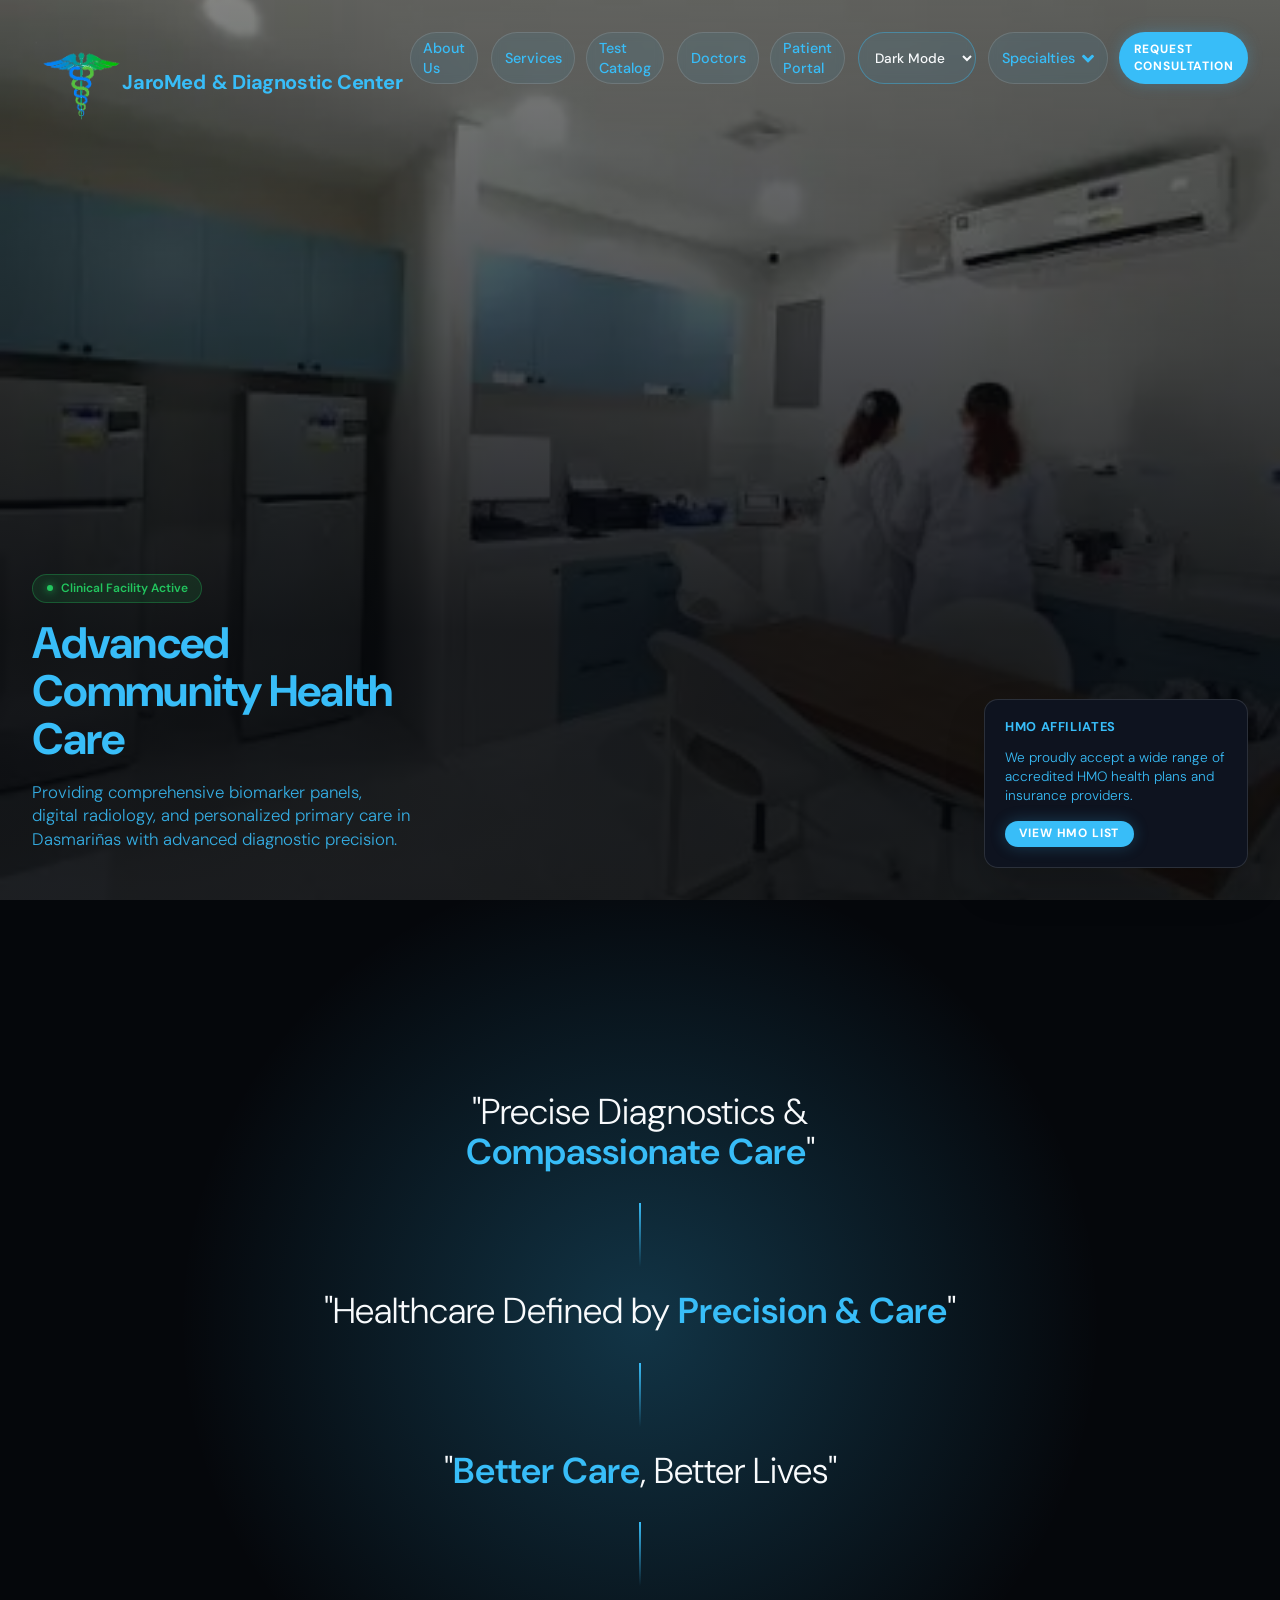
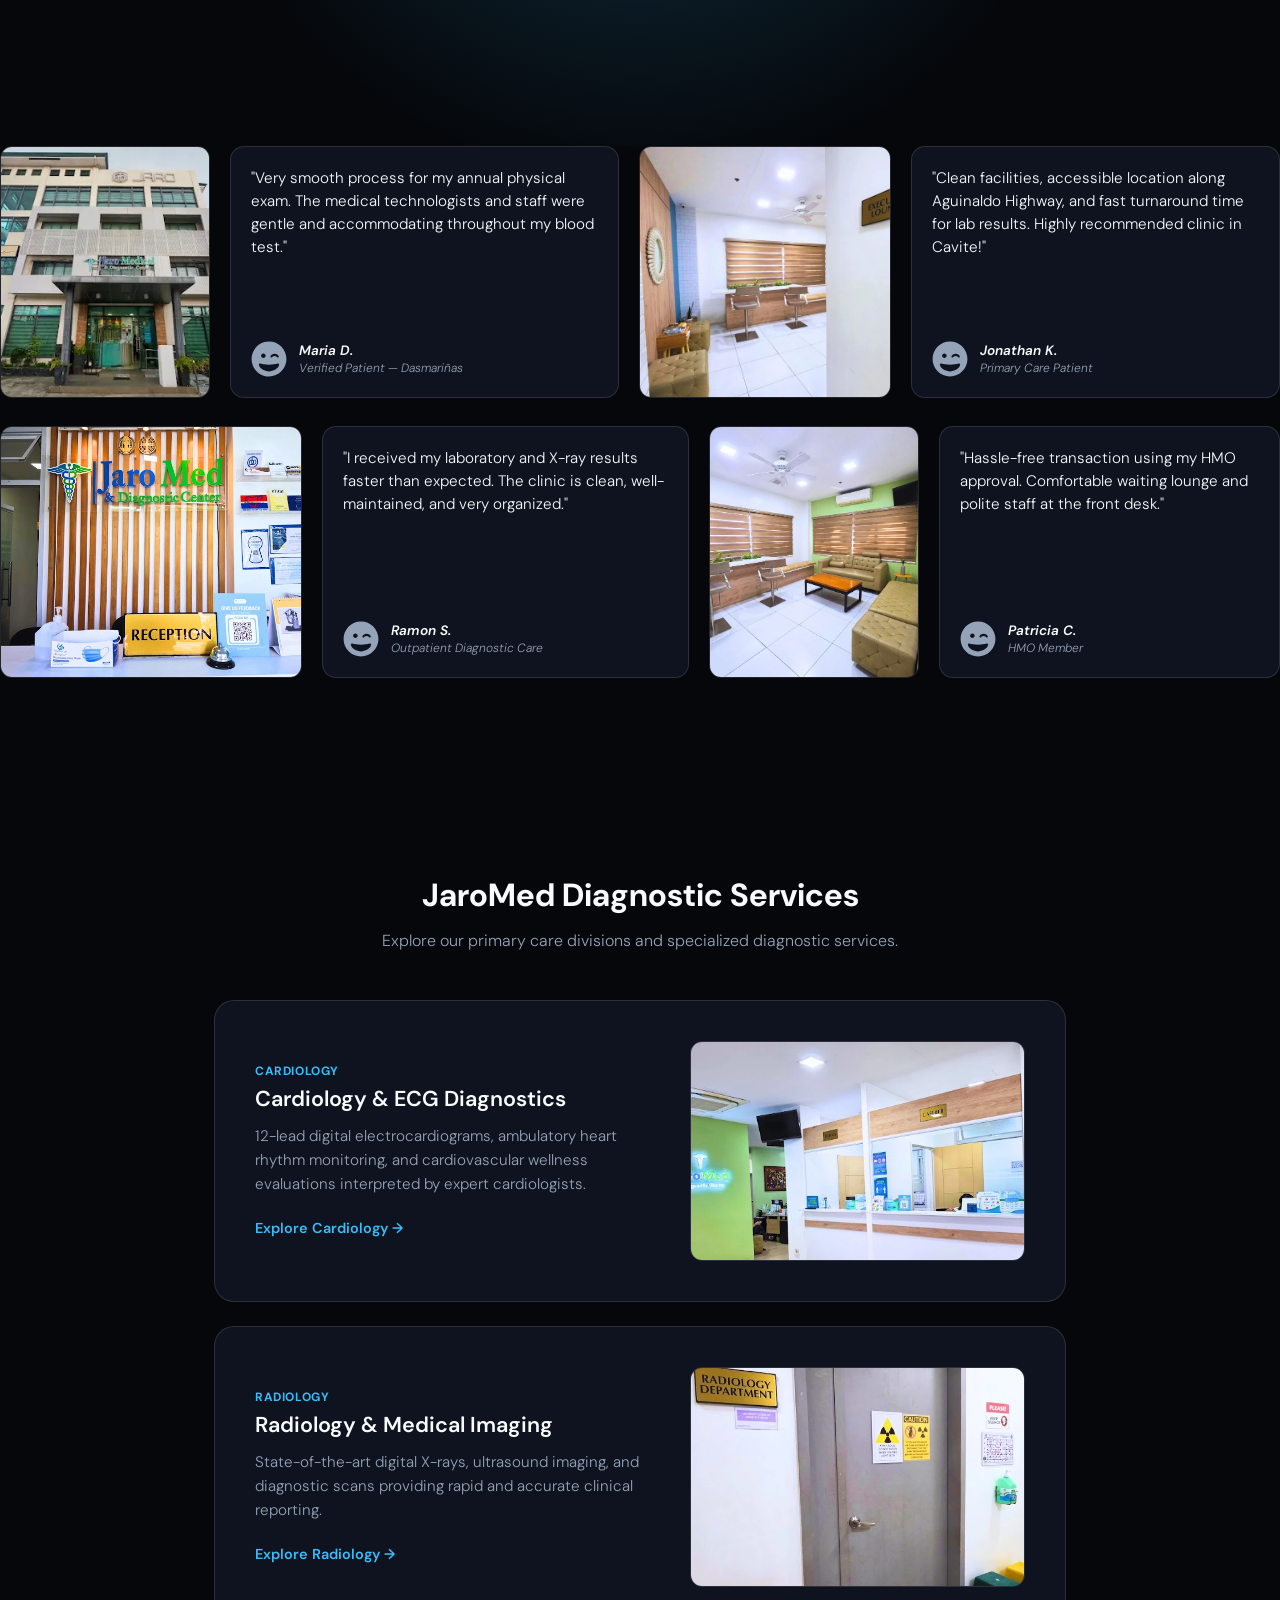
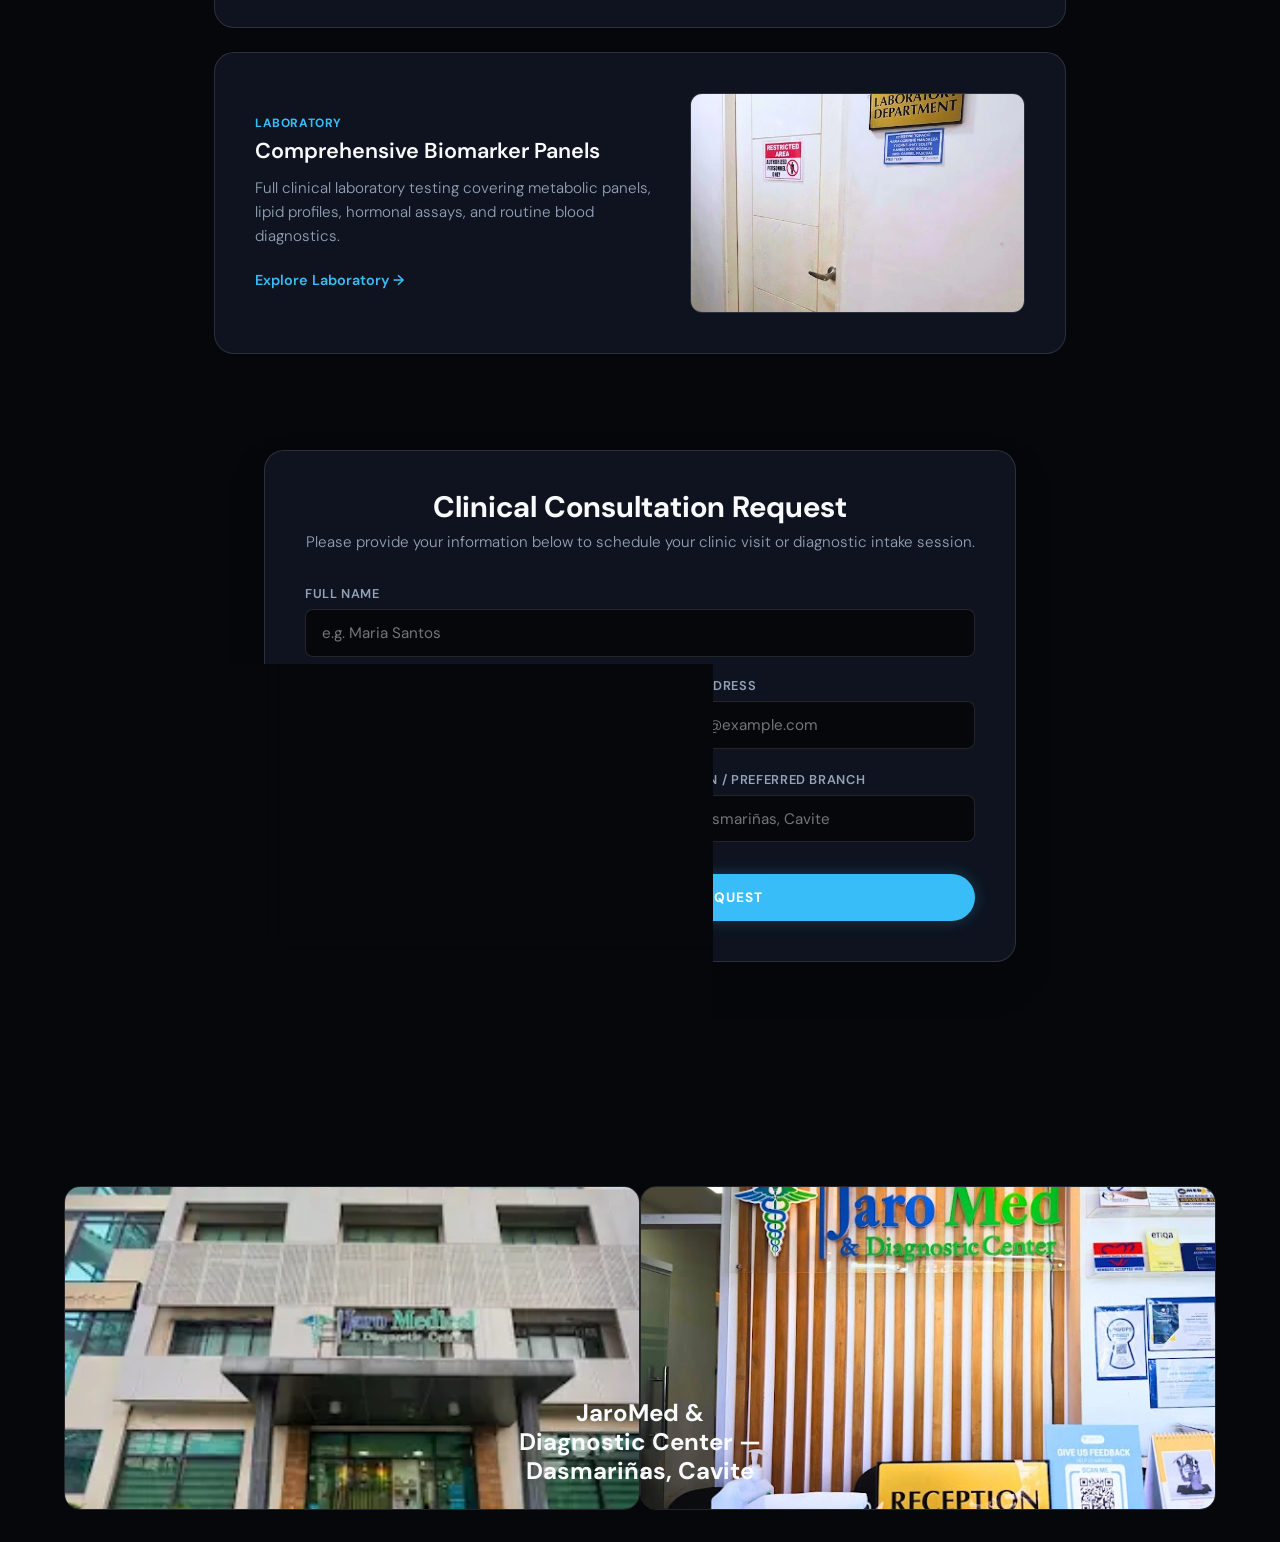
==== commit 4157e530: "add main landing page template with hero section and navigation" ====
--- a/index.html
+++ b/index.html
@@ -410,4 +410,4 @@
       }
     </script>
   </body>
-</html>+</html>
